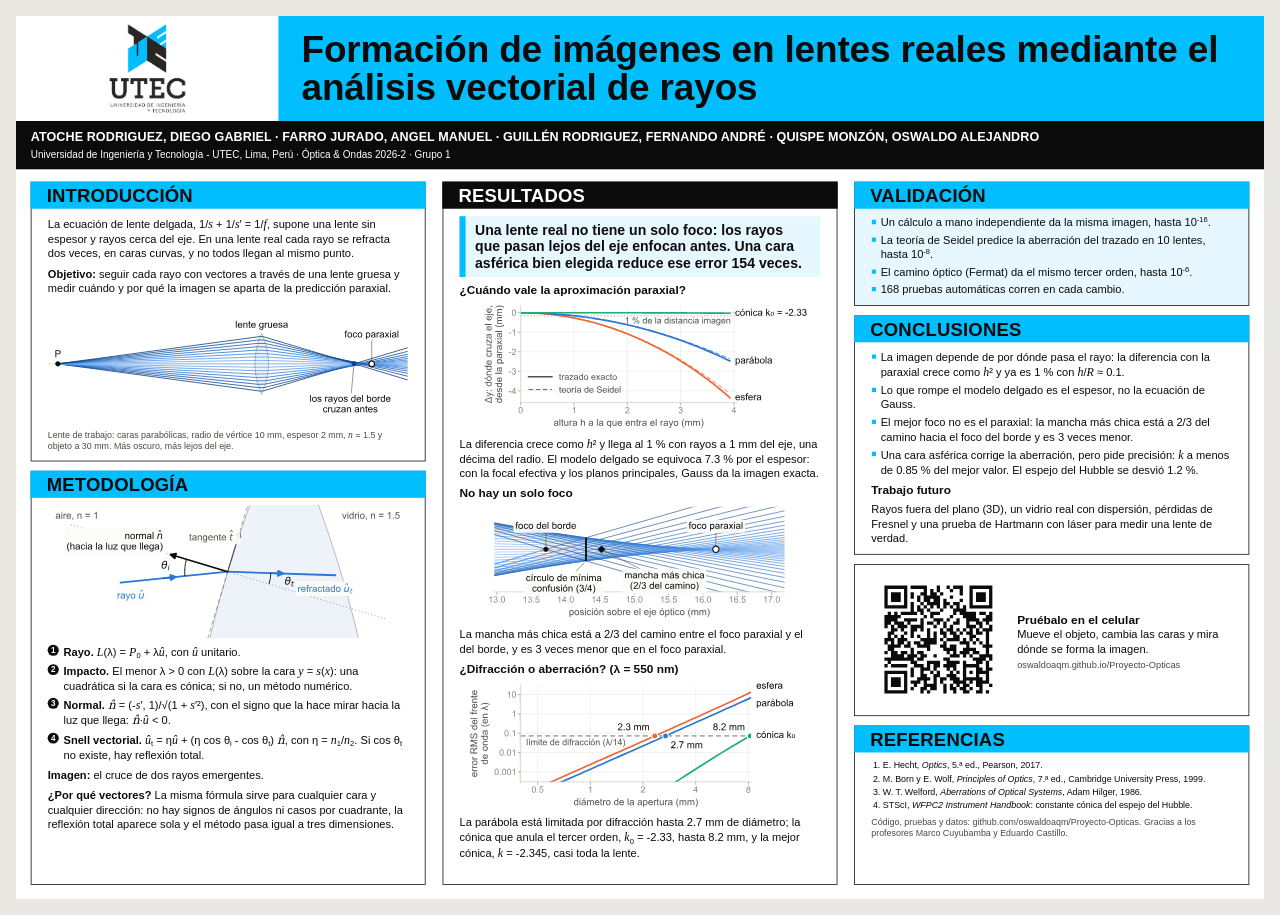
==== poster/poster.html @ 568bf540 "feat(poster): agrega el primer borrador en a0 sobre la plantilla de utec Pagina HTML a tamano real c" ====
<!doctype html>
<html lang="es">
<head>
<meta charset="utf-8">
<meta name="viewport" content="width=device-width, initial-scale=1">
<title>Póster del Grupo 1</title>
<meta name="description" content="Póster A0 del Grupo 1 de Óptica &amp; Ondas (UTEC 2026-2): formación de imágenes en lentes reales mediante el análisis vectorial de rayos.">
<style>
/*
 * Poster A0 horizontal (1189 x 841 mm) sobre la plantilla de UTEC (decision 0008).
 * Todo esta en milimetros y puntos: al imprimir sale a tamano real. En pantalla se
 * escala para entrar en la ventana. Texto de lectura de 30 pt; nada por debajo de 24 pt.
 * Las figuras salen de poster/generar_poster.py; no se editan a mano.
 */
@page { size: 1189mm 841mm; margin: 0; }

:root {
  --celeste: #01beff;          /* el de la plantilla */
  --negro: #0b0b0b;
  --tinta: #0b0b0b;
  --tinta-2: #4a4945;
  --borde: #1d1d1b;
  --dato: #e6f7ff;             /* fondo del hallazgo principal y de la validacion */
  --azul: #2a78d6;
  --naranja: #eb6834;
  --verde: #1baf7a;
  --alrededor: #e9e8e3;        /* solo en pantalla, alrededor del poster */
  --columna: 376.3mm;
}
@media (prefers-color-scheme: dark) {
  :root:not([data-theme="light"]) { --alrededor: #1f1f1d; }
}
:root[data-theme="dark"] { --alrededor: #1f1f1d; }

* { box-sizing: border-box; margin: 0; padding: 0; }
html, body { background: #ffffff; }
body {
  font-family: Arial, "Liberation Sans", Helvetica, sans-serif;
  color: var(--tinta);
  -webkit-print-color-adjust: exact;
  print-color-adjust: exact;
}

.poster {
  position: relative;
  width: 1189mm;
  height: 841mm;
  overflow: hidden;
  background: #ffffff;
  font-size: 30pt;
  line-height: 1.3;
}

/* ---------------------------------------------------------------- cabecera */
.cabecera {
  display: grid;
  grid-template-columns: 250mm 1fr;
  height: 100mm;
}
.logo {
  display: grid;
  place-items: center;
  background: #ffffff;
}
.logo img { height: 86mm; width: auto; }
.titulo {
  display: flex;
  align-items: center;
  padding: 0 24mm 0 22mm;
  background: var(--celeste);
}
.titulo h1 {
  font-size: 100pt;
  line-height: 1.04;
  font-weight: 700;
  color: var(--tinta);         /* negro sobre el celeste: 9.2:1; blanco daria 2.1:1 */
  letter-spacing: -0.5pt;
}
.integrantes {
  height: 46mm;
  padding: 7.5mm 14mm 0;
  background: var(--negro);
  color: #ffffff;
}
.integrantes p:first-child {
  font-size: 34pt;
  font-weight: 700;
  letter-spacing: 0.2pt;
}
.integrantes p + p {
  margin-top: 3mm;
  font-size: 27pt;
}

/* ---------------------------------------------------------------- columnas */
.columnas {
  position: absolute;
  top: 158mm;
  left: 14mm;
  right: 14mm;
  bottom: 13mm;
  display: grid;
  grid-template-columns: repeat(3, var(--columna));
  column-gap: 16mm;
}
.columna {
  display: flex;
  flex-direction: column;
  gap: 9mm;
  min-height: 0;
}
.caja {
  border: 1mm solid var(--borde);
  background: #ffffff;
}
.caja.llena { flex: 1 1 auto; }
.caja h2 {
  margin: -1mm -1mm 0;
  padding: 4mm 15.45mm 3.4mm;
  background: var(--celeste);
  color: var(--tinta);
  font-size: 50pt;
  line-height: 1.05;
  font-weight: 700;
  letter-spacing: 0.5pt;
}
.caja.oscura h2 { background: var(--negro); color: #ffffff; }
.contenido { padding: 7mm 15.45mm 8mm; }
.contenido > * + * { margin-top: 5.5mm; }

h3 {
  font-size: 32pt;
  line-height: 1.15;
  font-weight: 700;
}
p, li { hyphens: manual; }
b { font-weight: 700; }
i { font-family: "Times New Roman", "Liberation Serif", serif; font-size: 1.08em; }
sub, sup { font-size: 0.68em; line-height: 0; }

figure img { display: block; width: 343mm; height: auto; }
figcaption {
  margin-top: 2.5mm;
  font-size: 24pt;
  line-height: 1.25;
  color: var(--tinta-2);
}

.hallazgo {
  padding: 5mm 9mm 5.5mm;
  border-left: 6mm solid var(--celeste);
  background: var(--dato);
  font-size: 38pt;
  line-height: 1.18;
  font-weight: 700;
}

ol.pasos { list-style: none; counter-reset: paso; }
ol.pasos li {
  position: relative;
  padding-left: 15mm;
  counter-increment: paso;
}
ol.pasos li + li { margin-top: 3.5mm; }
ol.pasos li::before {
  content: counter(paso);
  position: absolute;
  left: 0;
  top: 0.6mm;
  width: 10.5mm;
  height: 10.5mm;
  border-radius: 50%;
  background: var(--negro);
  color: #ffffff;
  font-size: 22pt;
  font-weight: 700;
  line-height: 10.5mm;
  text-align: center;
}

ul.puntos { list-style: none; }
ul.puntos li { position: relative; padding-left: 9mm; }
ul.puntos li + li { margin-top: 3mm; }
ul.puntos li::before {
  content: "";
  position: absolute;
  left: 0.5mm;
  top: 4.6mm;
  width: 4mm;
  height: 4mm;
  background: var(--celeste);
}

.validacion { background: var(--dato); }
.validacion .contenido { padding-top: 6mm; }

.qr {
  display: grid;
  grid-template-columns: 128mm 1fr;
  align-items: center;
  column-gap: 11mm;
}
.qr img { width: 128mm; height: 128mm; display: block; }
.qr p + p { margin-top: 3mm; }
.qr .url { font-size: 25pt; color: var(--tinta-2); word-break: break-all; }

ol.referencias { padding-left: 11mm; font-size: 24pt; line-height: 1.25; }
ol.referencias li + li { margin-top: 2mm; }
.nota { font-size: 24pt; line-height: 1.25; color: var(--tinta-2); }

/* ---------------------------------------------------------------- pantalla */
@media screen {
  html, body { background: var(--alrededor); }
  .marco { padding: 16px; }
  .escala { overflow: hidden; margin: 0 auto; }
  .poster { transform-origin: top left; box-shadow: 0 2px 14px rgba(0, 0, 0, 0.25); }
  html.captura .marco { padding: 0; }
  html.captura .poster { box-shadow: none; }
}
@media print {
  .marco, .escala { padding: 0; width: auto !important; height: auto !important; }
  .poster { transform: none !important; }
}
</style>
</head>
<body>
<div class="marco">
<div class="escala">
<main class="poster" aria-label="Póster">

  <header>
    <div class="cabecera">
      <div class="logo"><img src="recursos/logo-utec.png" alt="UTEC, Universidad de Ingeniería y Tecnología"></div>
      <div class="titulo"><h1>Formación de imágenes en lentes reales mediante el análisis vectorial de rayos</h1></div>
    </div>
    <div class="integrantes">
      <p>ATOCHE RODRIGUEZ, DIEGO GABRIEL · FARRO JURADO, ANGEL MANUEL · GUILLÉN RODRIGUEZ, FERNANDO ANDRÉ · QUISPE MONZÓN, OSWALDO ALEJANDRO</p>
      <p>Universidad de Ingeniería y Tecnología - UTEC, Lima, Perú · Óptica &amp; Ondas 2026-2 · Grupo 1</p>
    </div>
  </header>

  <div class="columnas">

    <!-- ===================================================== columna 1 -->
    <div class="columna">
      <section class="caja">
        <h2>INTRODUCCIÓN</h2>
        <div class="contenido">
          <p>La ecuación de lente delgada, 1/<i>s</i> + 1/<i>s</i>′ = 1/<i>f</i>, supone una lente sin espesor y rayos cerca del eje. En una lente real cada rayo se refracta dos veces, en caras curvas, y no todos llegan al mismo punto.</p>
          <p><b>Objetivo:</b> seguir cada rayo con vectores a través de una lente gruesa y medir cuándo y por qué la imagen se aparta de la predicción paraxial.</p>
          <figure>
            <img src="figuras/abanico.svg" alt="Rayos que salen de P, atraviesan una lente gruesa y convergen; los que pasan cerca del borde cruzan el eje antes que el foco paraxial.">
            <figcaption>Lente de trabajo: caras parabólicas, radio de vértice 10 mm, espesor 2 mm, <i>n</i> = 1.5 y objeto a 30 mm. Más oscuro, más lejos del eje.</figcaption>
          </figure>
        </div>
      </section>

      <section class="caja llena">
        <h2>METODOLOGÍA</h2>
        <div class="contenido">
          <figure>
            <img src="figuras/refraccion.svg" alt="Construcción vectorial en la cara de entrada: rayo incidente, normal orientada hacia la luz que llega, tangente, ángulos de incidencia y de refracción y rayo refractado.">
          </figure>
          <ol class="pasos">
            <li><b>Rayo.</b> <i>L</i>(λ) = <i>P</i><sub>0</sub> + λ<i>û</i>, con <i>û</i> unitario.</li>
            <li><b>Impacto.</b> El menor λ &gt; 0 con <i>L</i>(λ) sobre la cara <i>y</i> = <i>s</i>(<i>x</i>): una cuadrática si la cara es cónica; si no, un método numérico.</li>
            <li><b>Normal.</b> <i>n̂</i> = (-<i>s</i>′, 1)/√(1 + <i>s</i>′²), con el signo que la hace mirar hacia la luz que llega: <i>n̂</i>·<i>û</i> &lt; 0.</li>
            <li><b>Snell vectorial.</b> <i>û</i><sub>t</sub> = η<i>û</i> + (η cos θ<sub>i</sub> - cos θ<sub>t</sub>) <i>n̂</i>, con η = <i>n</i><sub>1</sub>/<i>n</i><sub>2</sub>. Si cos θ<sub>t</sub> no existe, hay reflexión total.</li>
          </ol>
          <p><b>Imagen:</b> el cruce de dos rayos emergentes.</p>
          <p><b>¿Por qué vectores?</b> La misma fórmula sirve para cualquier cara y cualquier dirección: no hay signos de ángulos ni casos por cuadrante, la reflexión total aparece sola y el método pasa igual a tres dimensiones.</p>
        </div>
      </section>
    </div>

    <!-- ===================================================== columna 2 -->
    <div class="columna">
      <section class="caja oscura llena">
        <h2>RESULTADOS</h2>
        <div class="contenido">
          <p class="hallazgo">Una lente real no tiene un solo foco: los rayos que pasan lejos del eje enfocan antes. Una cara asférica bien elegida reduce ese error 154 veces.</p>

          <h3>¿Cuándo vale la aproximación paraxial?</h3>
          <figure>
            <img src="figuras/aberracion.svg" alt="Desplazamiento del cruce con el eje según la altura de entrada para caras esféricas, parabólicas y la cónica k0: crece como h al cuadrado y la cónica lo anula; la teoría de Seidel sigue a las curvas.">
          </figure>
          <p>La diferencia crece como <i>h</i>² y llega al 1 % con rayos a 1 mm del eje, una décima del radio. El modelo delgado se equivoca 7.3 % por el espesor: con la focal efectiva y los planos principales, Gauss da la imagen exacta.</p>

          <h3>No hay un solo foco</h3>
          <figure>
            <img src="figuras/mancha.svg" alt="Cáustica cerca del foco con el foco del borde, el círculo de mínima confusión, la mancha más chica y el foco paraxial marcados sobre el eje.">
          </figure>
          <p>La mancha más chica está a 2/3 del camino entre el foco paraxial y el del borde, y es 3 veces menor que en el foco paraxial.</p>

          <h3>¿Difracción o aberración? (λ = 550 nm)</h3>
          <figure>
            <img src="figuras/difraccion.svg" alt="Error RMS del frente de onda según el diámetro de la apertura para la esfera, la parábola y la cónica k0, con el límite de difracción en lambda sobre 14: 2.3, 2.7 y 8.2 mm.">
          </figure>
          <p>La parábola está limitada por difracción hasta 2.7 mm de diámetro; la cónica que anula el tercer orden, <i>k</i><sub>0</sub> = -2.33, hasta 8.2 mm, y la mejor cónica, <i>k</i> = -2.345, casi toda la lente.</p>
        </div>
      </section>
    </div>

    <!-- ===================================================== columna 3 -->
    <div class="columna">
      <section class="caja validacion">
        <h2>VALIDACIÓN</h2>
        <div class="contenido">
          <ul class="puntos">
            <li>Un cálculo a mano independiente da la misma imagen, hasta 10<sup>-16</sup>.</li>
            <li>La teoría de Seidel predice la aberración del trazado en 10 lentes, hasta 10<sup>-8</sup>.</li>
            <li>El camino óptico (Fermat) da el mismo tercer orden, hasta 10<sup>-6</sup>.</li>
            <li>168 pruebas automáticas corren en cada cambio.</li>
          </ul>
        </div>
      </section>

      <section class="caja">
        <h2>CONCLUSIONES</h2>
        <div class="contenido">
          <ul class="puntos">
            <li>La imagen depende de por dónde pasa el rayo: la diferencia con la paraxial crece como <i>h</i>² y ya es 1 % con <i>h</i>/<i>R</i> ≈ 0.1.</li>
            <li>Lo que rompe el modelo delgado es el espesor, no la ecuación de Gauss.</li>
            <li>El mejor foco no es el paraxial: la mancha más chica está a 2/3 del camino hacia el foco del borde y es 3 veces menor.</li>
            <li>Una cara asférica corrige la aberración, pero pide precisión: <i>k</i> a menos de 0.85 % del mejor valor. El espejo del Hubble se desvió 1.2 %.</li>
          </ul>
          <h3>Trabajo futuro</h3>
          <p>Rayos fuera del plano (3D), un vidrio real con dispersión, pérdidas de Fresnel y una prueba de Hartmann con láser para medir una lente de verdad.</p>
        </div>
      </section>

      <section class="caja">
        <div class="contenido qr">
          <img src="figuras/qr_simulador.svg" alt="Código QR de la simulación interactiva">
          <div>
            <h3>Pruébalo en el celular</h3>
            <p>Mueve el objeto, cambia las caras y mira dónde se forma la imagen.</p>
            <p class="url">oswaldoaqm.github.io/<wbr>Proyecto-Opticas</p>
          </div>
        </div>
      </section>

      <section class="caja llena">
        <h2>REFERENCIAS</h2>
        <div class="contenido">
          <ol class="referencias">
            <li>E. Hecht, <em>Optics</em>, 5.ª ed., Pearson, 2017.</li>
            <li>M. Born y E. Wolf, <em>Principles of Optics</em>, 7.ª ed., Cambridge University Press, 1999.</li>
            <li>W. T. Welford, <em>Aberrations of Optical Systems</em>, Adam Hilger, 1986.</li>
            <li>STScI, <em>WFPC2 Instrument Handbook</em>: constante cónica del espejo del Hubble.</li>
          </ol>
          <p class="nota">Código, pruebas y datos: github.com/oswaldoaqm/Proyecto-Opticas. Gracias a los profesores Marco Cuyubamba y Eduardo Castillo.</p>
        </div>
      </section>
    </div>

  </div>
</main>
</div>
</div>
<script>
/* En pantalla el poster se escala para entrar en la ventana; al imprimir sale a tamano real. */
(function () {
  var poster = document.querySelector(".poster");
  var escala = document.querySelector(".escala");
  function ajustar() {
    var captura = document.documentElement.classList.contains("captura");
    var disponible = window.innerWidth - (captura ? 0 : 32);
    var k = Math.min(1, disponible / poster.offsetWidth);
    poster.style.transform = "scale(" + k + ")";
    escala.style.width = poster.offsetWidth * k + "px";
    escala.style.height = poster.offsetHeight * k + "px";
  }
  window.addEventListener("resize", ajustar);
  window.addEventListener("beforeprint", function () { poster.style.transform = "none"; });
  window.addEventListener("afterprint", ajustar);
  new MutationObserver(ajustar).observe(document.documentElement, { attributes: true, attributeFilter: ["class"] });
  ajustar();
})();
</script>
</body>
</html>
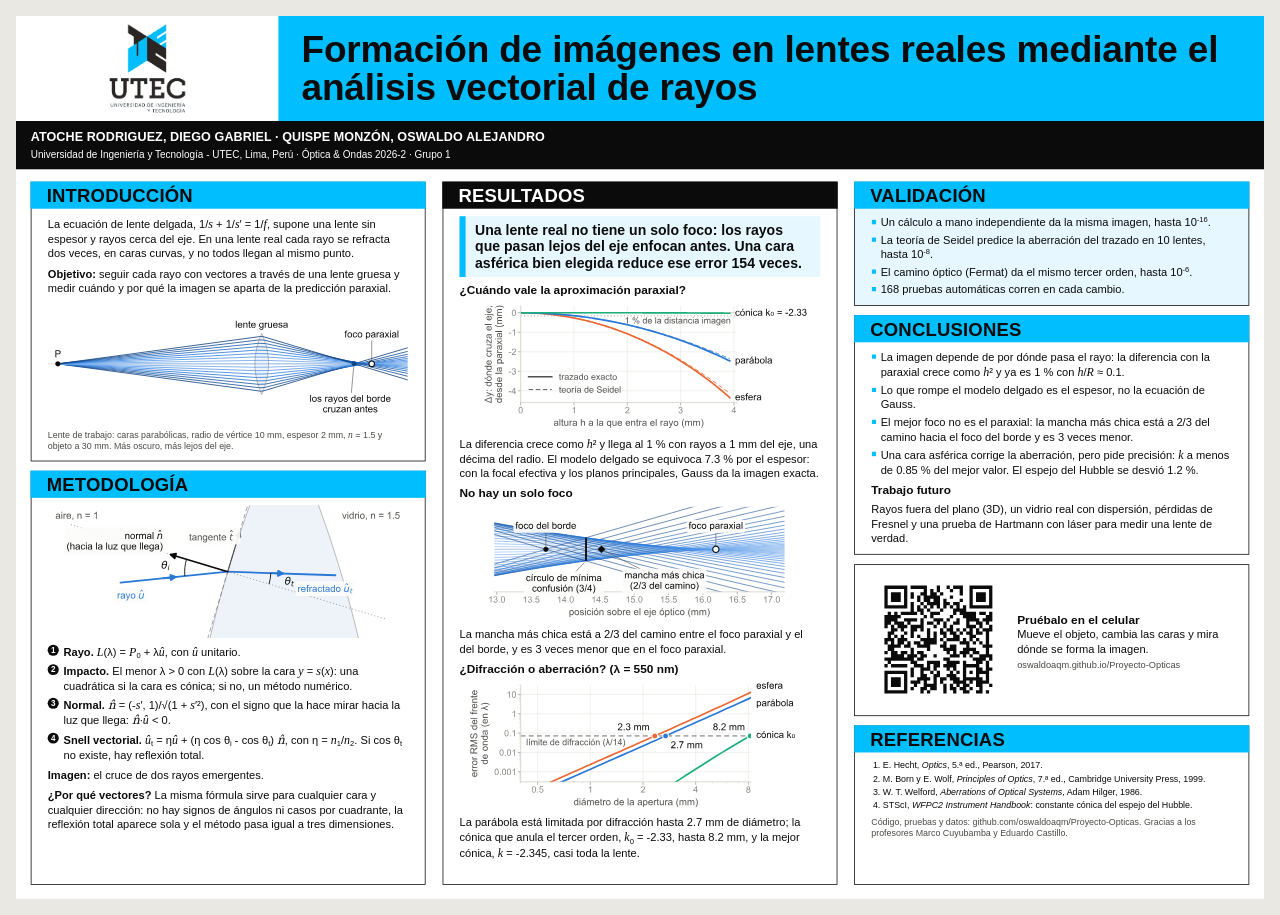
==== commit 5d9e0b87: "fix: integrantes que participaron actualizado" ====
--- a/poster/poster.html
+++ b/poster/poster.html
@@ -234,7 +234,7 @@
       <div class="titulo"><h1>Formación de imágenes en lentes reales mediante el análisis vectorial de rayos</h1></div>
     </div>
     <div class="integrantes">
-      <p>ATOCHE RODRIGUEZ, DIEGO GABRIEL · FARRO JURADO, ANGEL MANUEL · GUILLÉN RODRIGUEZ, FERNANDO ANDRÉ · QUISPE MONZÓN, OSWALDO ALEJANDRO</p>
+      <p>ATOCHE RODRIGUEZ, DIEGO GABRIEL · QUISPE MONZÓN, OSWALDO ALEJANDRO</p>
       <p>Universidad de Ingeniería y Tecnología - UTEC, Lima, Perú · Óptica &amp; Ondas 2026-2 · Grupo 1</p>
     </div>
   </header>
